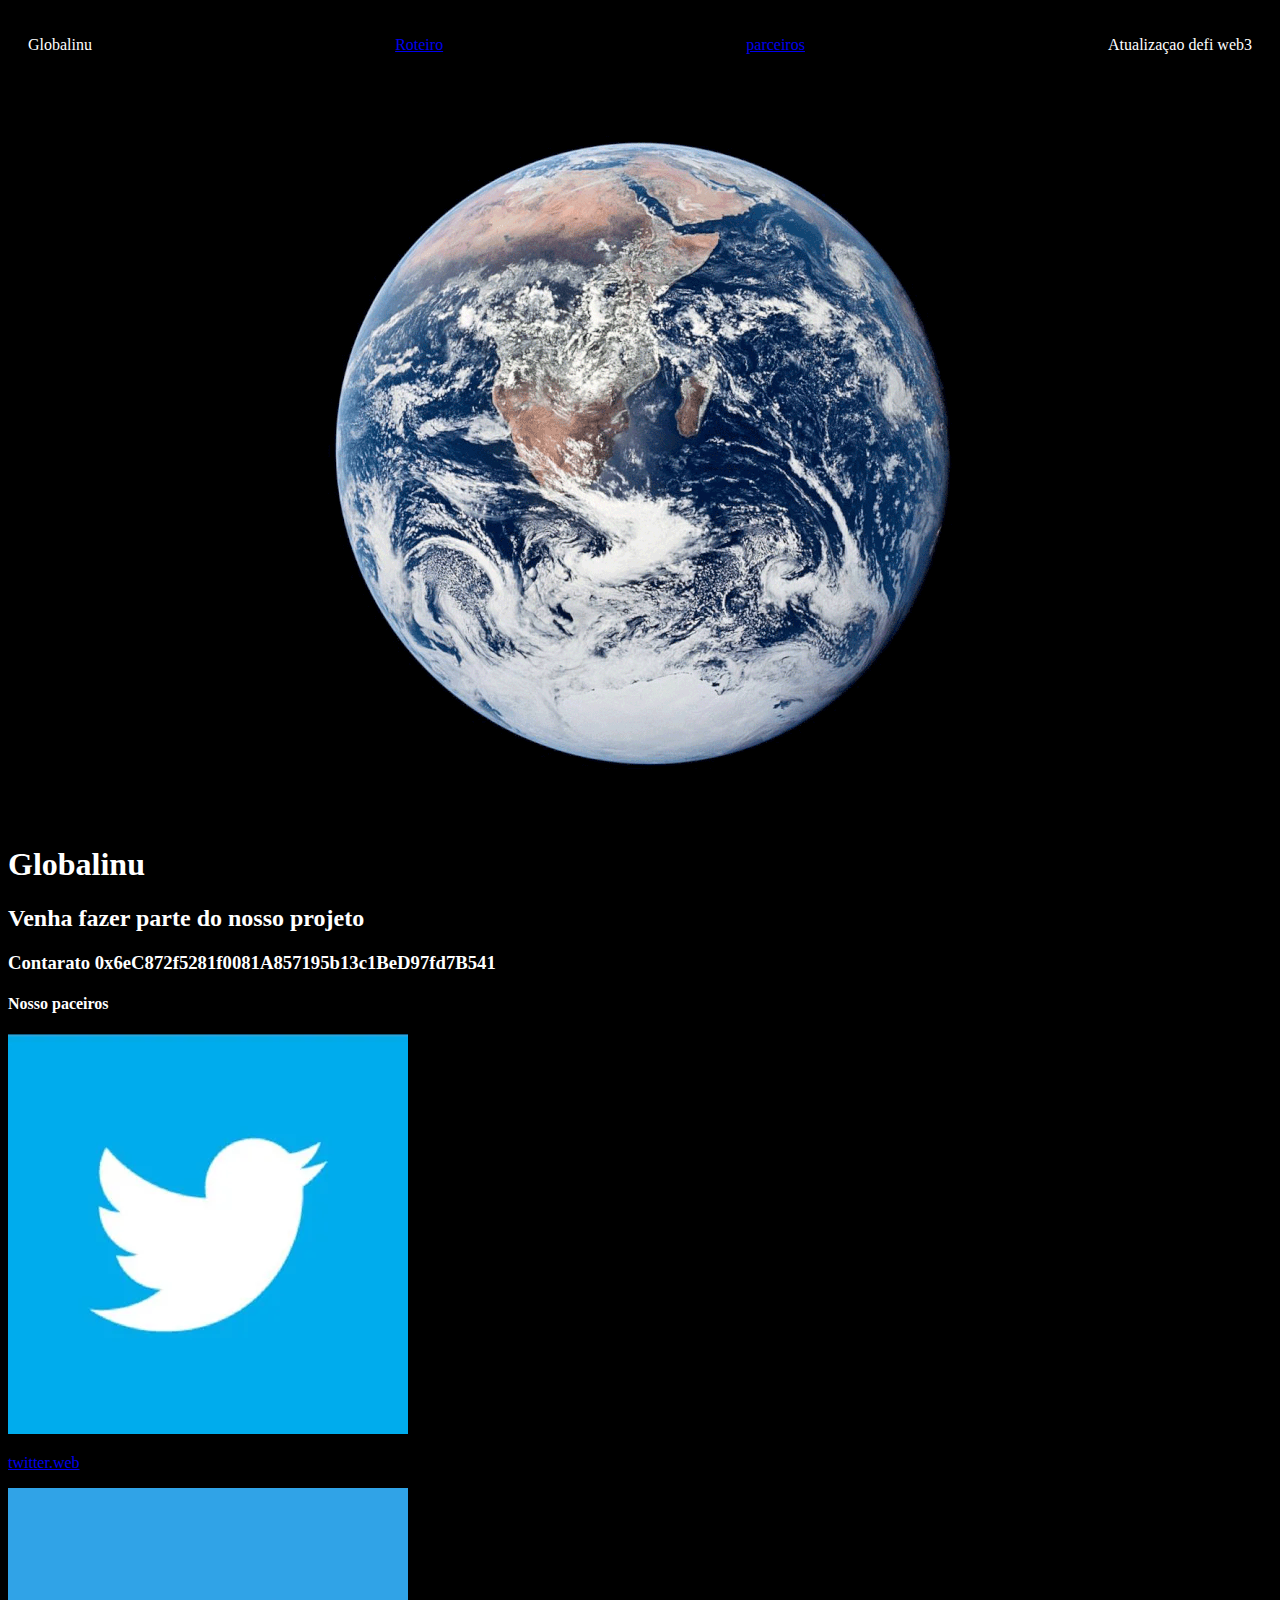
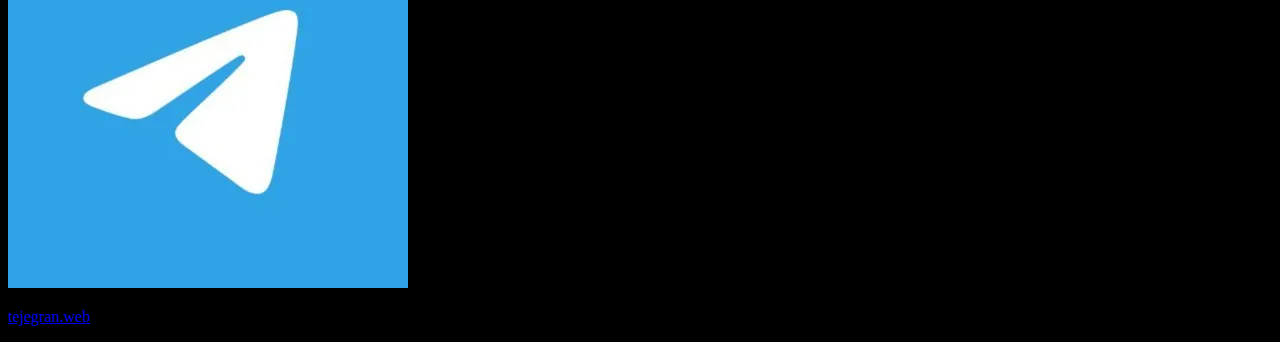
==== index.html @ 20bfc00b "site teste globainu" ====
<!DOCTYPE html>
<html lang="en">
<head>
    <meta charset="UTF-8">
    <meta http-equiv="X-UA-Compatible" content="IE=edge">
    <meta name="viewport" content="width=device-width, initial-scale=1.0">
    <title>globalinu</title>
    <link rel="stylesheet" href="index.css">
</head>
<body>
    <nav>
        <ul>
            <li>
                <a> Globalinu </a>
            </li>
                <LI>
                <a href="roteiro.html"> Roteiro</a>

            
                </LI>
            <li >
                <a href="parceiros.html">parceiros</a>
            </li>
            
            <li>
                <a > Atualizaçao defi web3 </a>
            </li>
        </ul>
    </nav>
    <header>
        <div class="center">
            <img src="img/globoinu.pmg.gif"> 
        </div>
       <h1>Globalinu</h1>
       <h2>Venha fazer parte do nosso projeto </h2>
       <h3>
        Contarato 0x6eC872f5281f0081A857195b13c1BeD97fd7B541
        
       </h3>
       <h4>
        Nosso paceiros 
       </h4>
       <footer>
        <a href="https://twitter.com/home/ "target=_blank" rel="noopener noreferrer">
        <img src="img/twitter.webp"img>
        <p>twitter.web</p>
        </a>
        <a href="https://t.me/+eDQivjEqsos0ODgx/"target=_blank" rel="noopener noreferrer">
        
        <img src="img/telegran.webp" alt="">
        <p>tejegran.web</p>
        </a>
       </footer>

       
    </header>
</body>
</html>
---- index.css ----
body {
    background-color:black;
    color: white;
    
}
ul{
    display: flex;
    justify-content: space-between;
    list-style-type: none;
    align-items: center;
    padding: 20px;
}

head img{
    
}
.center{
    text-align: center;
}
footer img{
    width: 50;
    height: ;
}
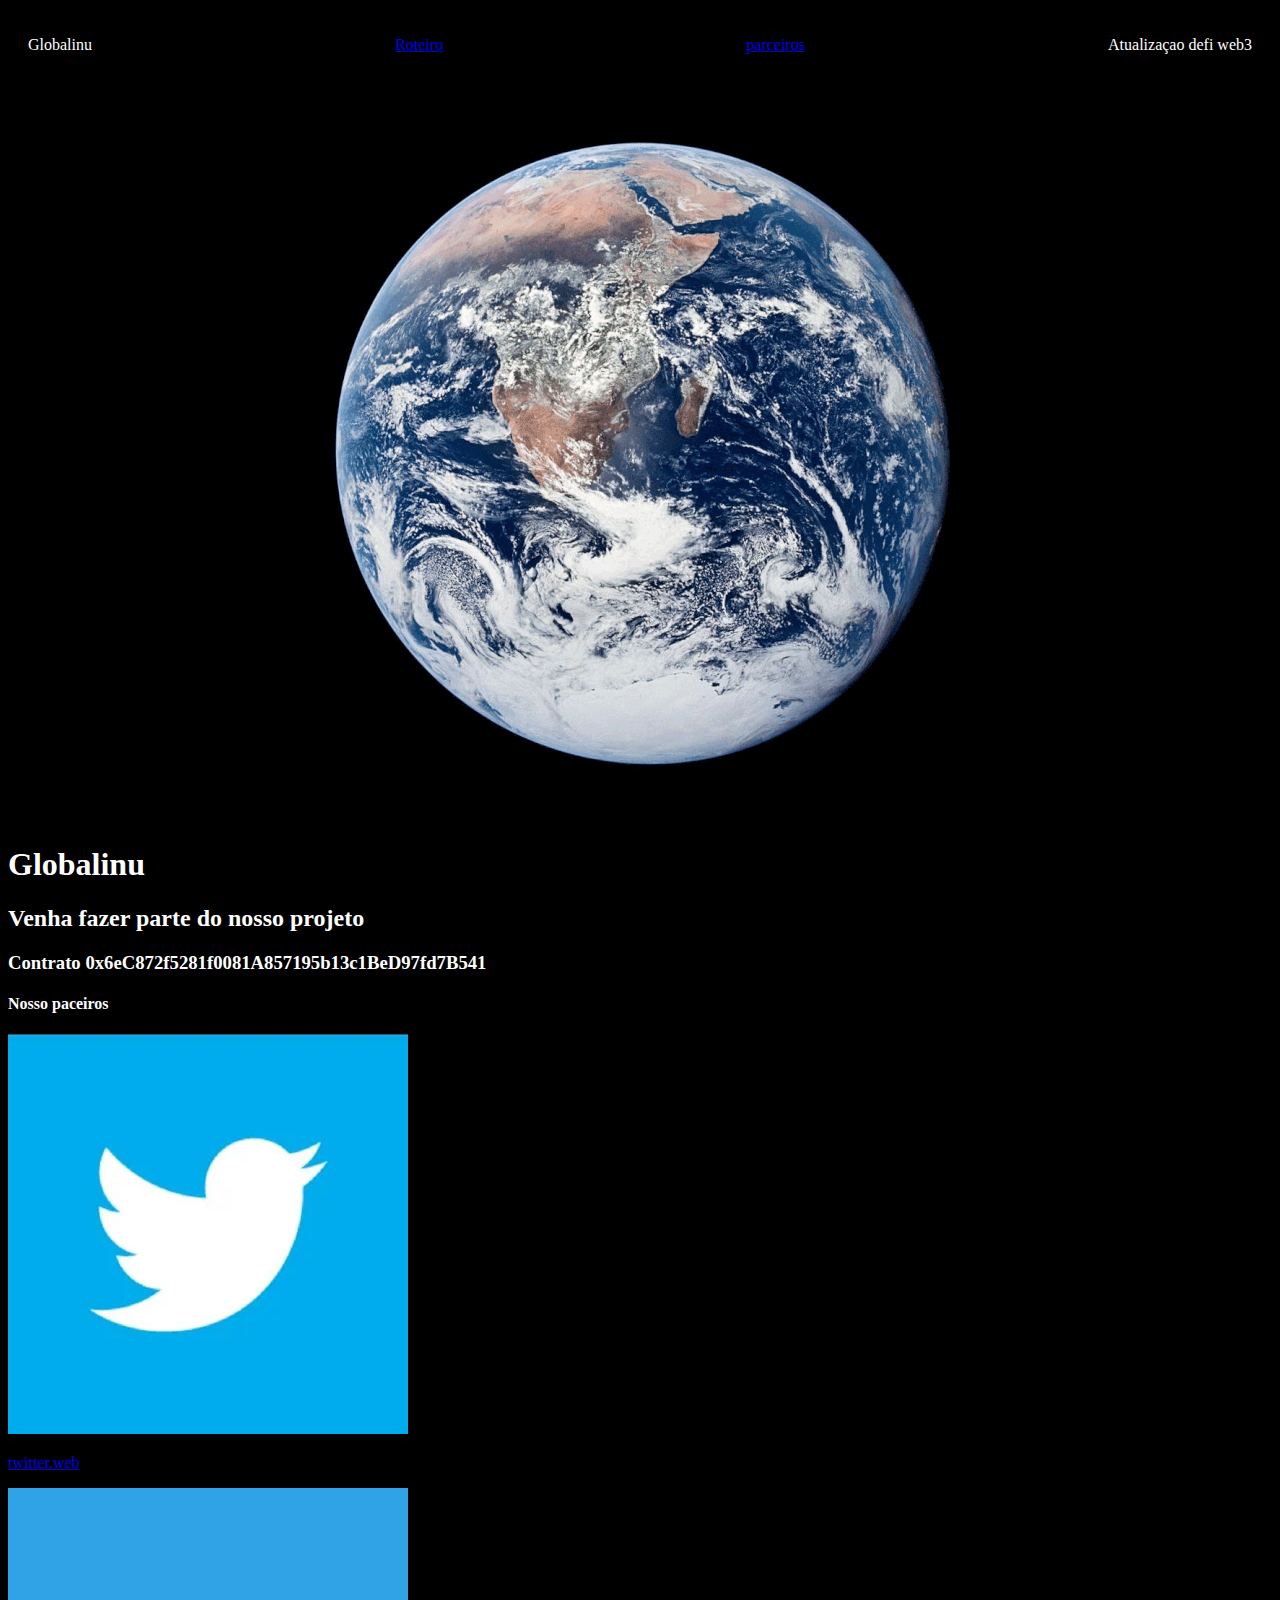
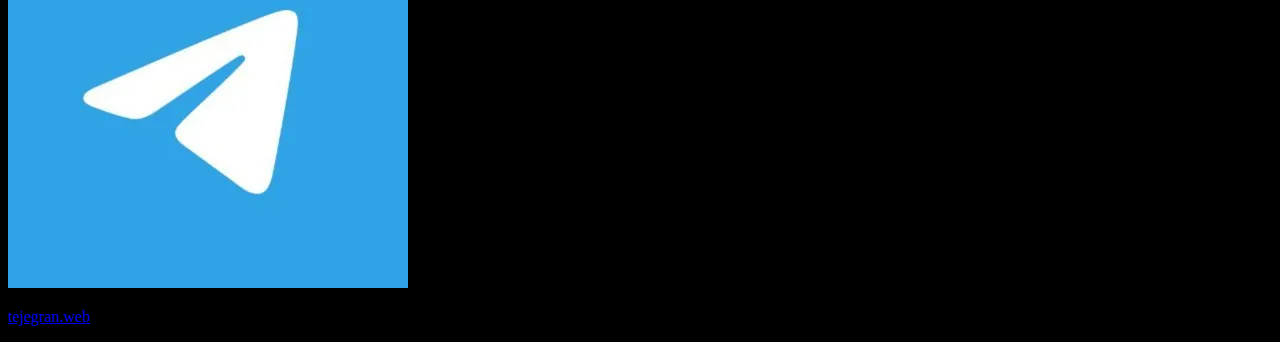
==== commit e985e8db: "Update index.html" ====
--- a/index.html
+++ b/index.html
@@ -34,7 +34,7 @@
        <h1>Globalinu</h1>
        <h2>Venha fazer parte do nosso projeto </h2>
        <h3>
-        Contarato 0x6eC872f5281f0081A857195b13c1BeD97fd7B541
+        Contrato 0x6eC872f5281f0081A857195b13c1BeD97fd7B541
         
        </h3>
        <h4>
@@ -55,4 +55,4 @@
        
     </header>
 </body>
-</html>+</html>
